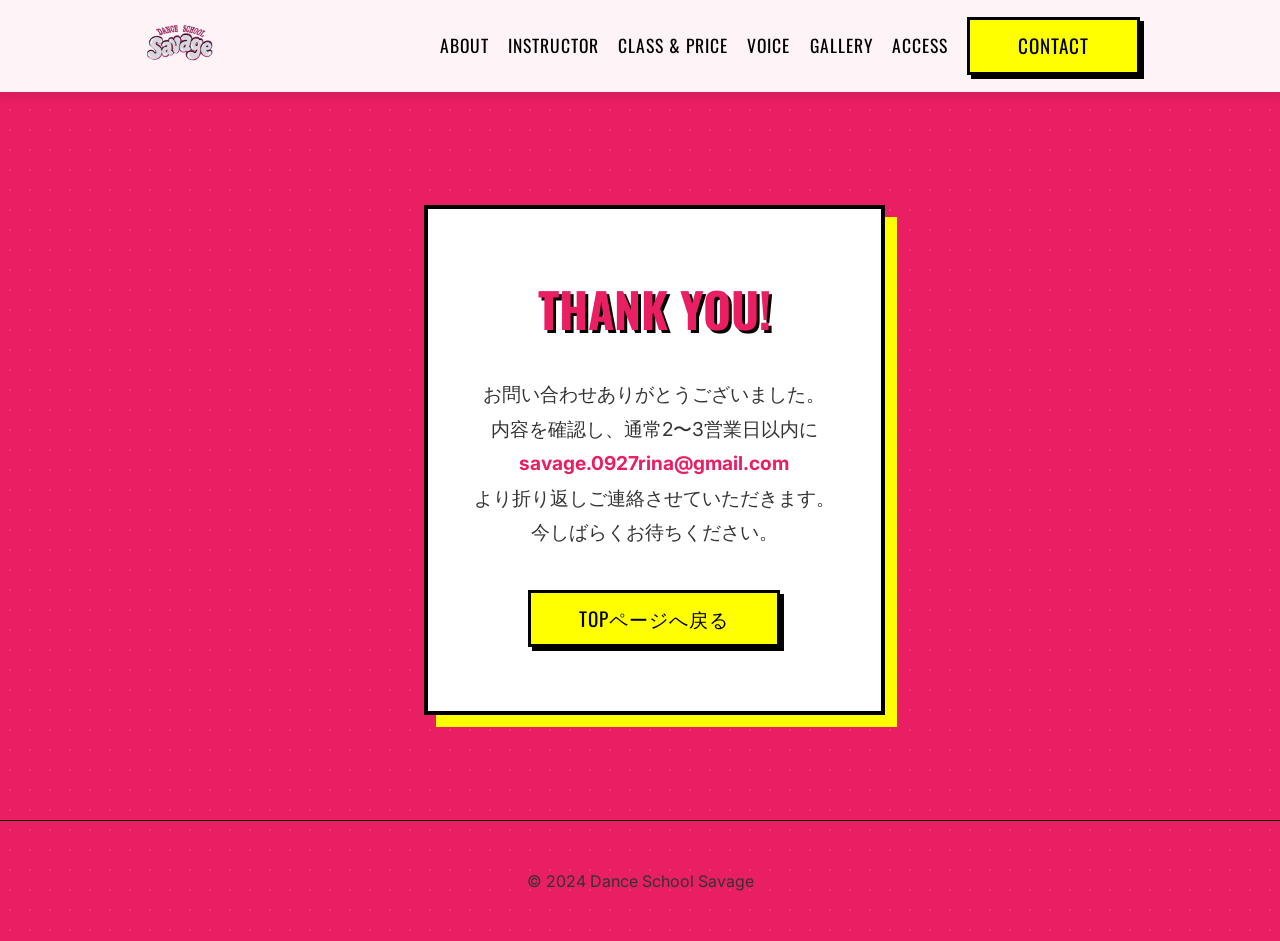
==== thanks.html @ 6919dcff "ファビコン修正、お問い合わせフォーム設置" ====
<!DOCTYPE html>
<html lang="ja">

<head>
    <meta charset="UTF-8">
    <meta name="viewport" content="width=device-width, initial-scale=1.0">
    <title>送信完了 | DANCE SCHOOL SAVAGE</title>
    <meta name="description" content="お問い合わせありがとうございます。内容を確認し、折り返しご連絡させていただきます。">

    <!-- Fonts -->
    <link rel="preconnect" href="https://fonts.googleapis.com">
    <link rel="preconnect" href="https://fonts.gstatic.com" crossorigin>
    <link href="https://fonts.googleapis.com/css2?family=Inter:wght@400;700&family=Oswald:wght@500;700&display=swap"
        rel="stylesheet">

    <!-- SEO & Icons -->
    <link rel="icon" href="images/favicon.png" type="image/png">
    <link rel="apple-touch-icon" href="images/favicon.webp">
    <meta name="theme-color" content="#E91E63">

    <!-- Styles -->
    <link rel="stylesheet" href="css/reset.css">
    <link rel="stylesheet" href="css/style.css">
    <style>
        .thanks-section {
            min-height: 80vh;
            display: flex;
            align-items: center;
            justify-content: center;
            padding-top: 100px;
        }
        .thanks-card {
            background: #fff;
            padding: 4rem 2rem;
            border: 4px solid #000;
            box-shadow: 12px 12px 0px var(--color-primary);
            max-width: 600px;
            width: 90%;
            text-align: center;
        }
        .thanks-message {
            font-size: 1.2rem;
            line-height: 1.8;
            margin-bottom: 2.5rem;
            color: var(--color-text);
        }
        .thanks-title {
            font-size: 3rem;
            color: var(--color-bg);
            margin-bottom: 2rem;
            text-shadow: 3px 3px 0 #000;
        }
    </style>
</head>

<body>
    <!-- Header -->
    <header class="header scrolled">
        <div class="container header-inner">
            <a href="/" class="logo">
                <img src="images/logo.webp" alt="DANCE SCHOOL SAVAGE ロゴ" height="60" loading="lazy">
            </a>
            <nav class="nav">
                <ul class="nav-list">
                    <li><a href="/#about" class="nav-link">About</a></li>
                    <li><a href="/#instructor" class="nav-link">Instructor</a></li>
                    <li><a href="/#class" class="nav-link">Class & Price</a></li>
                    <li><a href="/#voice" class="nav-link">Voice</a></li>
                    <li><a href="/#gallery" class="nav-link">Gallery</a></li>
                    <li><a href="/#access" class="nav-link">Access</a></li>
                    <li><a href="/#contact" class="nav-link btn btn-sm">Contact</a></li>
                </ul>
            </nav>
        </div>
    </header>

    <main>
        <section class="thanks-section">
            <div class="container">
                <div class="thanks-card">
                    <h1 class="thanks-title">THANK YOU!</h1>
                    <p class="thanks-message">
                        お問い合わせありがとうございました。<br>
                        内容を確認し、通常2〜3営業日以内に<br>
                        <span style="font-weight: bold; color: var(--color-bg);">savage.0927rina@gmail.com</span><br>
                        より折り返しご連絡させていただきます。<br>
                        今しばらくお待ちください。
                    </p>
                    <a href="/" class="btn btn-filled">TOPページへ戻る</a>
                </div>
            </div>
        </section>
    </main>

    <!-- Footer -->
    <footer class="footer">
        <div class="container">
            <p>&copy; 2024 Dance School Savage</p>
        </div>
    </footer>

    <script src="js/script.js"></script>
</body>

</html>
---- css/style.css ----
:root {
    /* Colors - Pop/Street Theme */
    --color-bg: #E91E63;
    /* Hot Pink */
    --color-bg-alt: #F48FB1;
    /* Light Pink */
    --color-text: #333333;
    /* Dark Text for readability on white */
    --color-text-light: #ffffff;
    --color-primary: #FFFF00;
    /* Yellow */
    --color-secondary: #00E676;
    /* Green Accent */
    --color-accent: #000000;
    --color-border: #000000;
    --color-card-bg: #ffffff;

    /* Fonts */
    --font-heading: 'Oswald', sans-serif;
    --font-body: 'Inter', sans-serif;

    /* Spacing */
    --spacing-sm: 0.5rem;
    --spacing-md: 1rem;
    --spacing-lg: 2rem;
    --spacing-xl: 4rem;
    --container-width: 1000px;
}

html {
    scroll-behavior: smooth;
}

body {
    background-color: var(--color-bg);
    background-image: radial-gradient(circle, rgba(255, 255, 255, 0.1) 1px, transparent 1px);
    background-size: 20px 20px;
    color: var(--color-text);
    font-family: var(--font-body);
    overflow-x: hidden;
}

h1,
h2,
h3,
h4,
h5,
h6 {
    font-family: var(--font-heading);
    text-transform: uppercase;
    font-weight: 700;
    color: var(--color-accent);
}

.container {
    max-width: var(--container-width);
    margin: 0 auto;
    padding: 0 var(--spacing-md);
}

.section {
    padding: var(--spacing-xl) 0;
}

/* Utilities */
.text-primary {
    color: var(--color-primary);
}

.text-highlight {
    color: var(--color-primary);
    text-shadow: 2px 2px 0px #000;
}

.text-center {
    text-align: center;
}

.flex-center {
    display: flex;
    align-items: center;
    justify-content: center;
}

/* Components */
.btn {
    display: inline-block;
    padding: 0.8rem 2rem;
    background-color: var(--color-primary);
    border: 3px solid var(--color-border);
    color: var(--color-accent);
    font-family: var(--font-heading);
    font-size: 1.1rem;
    letter-spacing: 1px;
    cursor: pointer;
    transition: all 0.2s ease;
    text-transform: uppercase;
    box-shadow: 4px 4px 0px #000;
}

.btn:hover {
    transform: translate(-2px, -2px);
    box-shadow: 6px 6px 0px #000;
    color: var(--color-accent);
}

.btn-filled {
    background-color: var(--color-primary);
    color: var(--color-accent);
}

.btn-filled:hover {
    background-color: transparent;
    color: var(--color-primary);
}

.btn-sm {
    padding: 0.5rem 1.2rem;
    font-size: 0.9rem;
    box-shadow: 2px 2px 0px #000;
}

/* Header */
.header {
    position: fixed;
    top: 0;
    left: 0;
    width: 100%;
    z-index: 1000;
    padding: 1.5rem 0;
    transition: all 0.3s ease;
    background: transparent;
}

.header.scrolled {
    background: rgba(255, 255, 255, 0.95);
    padding: 1rem 0;
    box-shadow: 0 4px 10px rgba(0, 0, 0, 0.1);
}

.header-inner {
    display: flex;
    justify-content: space-between;
    align-items: center;
}

.logo {
    font-family: var(--font-heading);
    font-size: 2rem;
    font-weight: 700;
    color: #fff;
    text-shadow: 3px 3px 0 #000;
    letter-spacing: 2px;
}

.header.scrolled .logo {
    color: var(--color-bg);
    text-shadow: none;
}

.nav-list {
    display: flex;
    align-items: center;
    gap: 1.2rem;
}

.nav-link {
    font-family: var(--font-heading);
    font-size: 1.1rem;
    text-transform: uppercase;
    letter-spacing: 1px;
    transition: color 0.3s;
    color: #fff;
    text-shadow: 2px 2px 0 rgba(0, 0, 0, 0.5);
}

.header.scrolled .nav-link {
    color: var(--color-accent);
    text-shadow: none;
}

.nav-link:hover {
    color: var(--color-primary);
}

.header.scrolled .nav-link:hover {
    color: var(--color-bg);
}

.mobile-menu-btn {
    display: none;
    background: none;
    border: none;
    cursor: pointer;
    width: 30px;
    height: 20px;
    position: relative;
    z-index: 1001;
}

.mobile-menu-btn span {
    display: block;
    width: 100%;
    height: 3px;
    background-color: #fff;
    position: absolute;
    transition: all 0.3s;
    border: 1px solid #000;
}

.header.scrolled .mobile-menu-btn span {
    background-color: #000;
    border: none;
}

.mobile-menu-btn span:nth-child(1) {
    top: 0;
}

.mobile-menu-btn span:nth-child(2) {
    top: 50%;
    transform: translateY(-50%);
}

.mobile-menu-btn span:nth-child(3) {
    bottom: 0;
}

/* Hero Section */
.hero {
    position: relative;
    height: 100vh;
    display: flex;
    align-items: center;
    justify-content: center;
    overflow: hidden;
    padding-top: 80px;
    background: var(--color-bg);
}

/* Dynamic abstract background */
.hero-bg {
    position: absolute;
    top: 0;
    left: 0;
    width: 100%;
    height: 100%;
    /* Pop Background Pattern */
    background-image:
        repeating-linear-gradient(45deg, transparent, transparent 10px, rgba(255, 255, 255, 0.1) 10px, rgba(255, 255, 255, 0.1) 20px);
    z-index: 0;
}

.hero-bg::after {
    content: '';
    position: absolute;
    top: 0;
    left: 0;
    width: 100%;
    height: 100%;
    background-image: url("data:image/svg+xml,%3Csvg width='60' height='60' viewBox='0 0 60 60' xmlns='http://www.w3.org/2000/svg'%3E%3Cg fill='none' fill-rule='evenodd'%3E%3Cg fill='%23ffffff' fill-opacity='0.03'%3E%3Cpath d='M36 34v-4h-2v4h-4v2h4v4h2v-4h4v-2h-4zm0-30V0h-2v4h-4v2h4v4h2V6h4V4h-4zM6 34v-4H4v4H0v2h4v4h2v-4h4v-2H6zM6 4V0H4v4H0v2h4v4h2V6h4V4H6z'/%3E%3C/g%3E%3C/g%3E%3C/svg%3E");
    opacity: 0.5;
}

.hero-content {
    text-align: center;
    z-index: 1;
    background: rgba(255, 255, 255, 0.9);
    padding: 3rem;
    border: 4px solid #000;
    box-shadow: 10px 10px 0px var(--color-primary);
    transform: rotate(-2deg);
}

.hero-tagline {
    font-family: var(--font-heading);
    font-size: 1.5rem;
    letter-spacing: 2px;
    margin-bottom: 0.5rem;
    color: var(--color-bg);
    font-weight: bold;
    opacity: 0;
    animation: fadeInUp 0.8s ease forwards 0.2s;
}

.hero-title {
    font-size: 5rem;
    line-height: 0.9;
    margin-bottom: 1rem;
    color: #000;
    text-shadow: none;
    opacity: 0;
    animation: fadeInUp 0.8s ease forwards 0.4s;
}

.text-stroke {
    color: var(--color-bg);
    -webkit-text-stroke: 0;
    text-shadow: 3px 3px 0 #000;
    position: relative;
    display: inline-block;
}

/* Glitch effect on hover for the stroke text */
.hero-sub {
    font-size: 1.2rem;
    color: #000;
    margin-bottom: 2rem;
    font-weight: bold;
    letter-spacing: 2px;
    font-family: var(--font-heading);
    opacity: 0;
    animation: fadeInUp 0.8s ease forwards 0.6s;
}

.hero-cta {
    transform: rotate(2deg);
    /* Counter rotate button */
    opacity: 0;
    animation: fadeInUp 0.8s ease forwards 0.8s;
}

.hero-note {
    font-size: 0.8rem;
    margin-top: 1rem;
    color: var(--color-text-muted);
}

@keyframes fadeInUp {
    from {
        opacity: 0;
        transform: translateY(30px);
    }

    to {
        opacity: 1;
        transform: translateY(0);
    }
}

/* Section Styles */
.section-title {
    font-size: 3.5rem;
    margin-bottom: 3rem;
    position: relative;
    display: inline-block;
    /* Changed from table to inline-block for better padding control */
    margin-left: auto;
    /* Centering will be handled by parent text-center */
    margin-right: auto;
    color: #fff;
    text-shadow: 4px 4px 0 #000, -1px -1px 0 #000;
    transform: rotate(-3deg);
    padding: 0.5rem 2rem;
    /* Added horizontal padding to balance frame */
    line-height: 1.2;
    /* Adjusted line height */
    z-index: 1;
}

.section-title::after {
    display: none;
}

.section-title::before {
    content: '';
    position: absolute;
    z-index: -1;
    top: 50%;
    left: 50%;
    transform: translate(-50%, -50%);
    width: 100%;
    /* Match width to text + padding */
    height: 100%;
    /* Match height */
    background: var(--color-primary);
    box-shadow: 4px 4px 0 #000;
    border: 2px solid #000;
}

/* Components */
.btn {
    display: inline-flex;
    /* Use inline-flex for better centering */
    align-items: center;
    justify-content: center;
    padding: 1rem 3rem;
    /* More balanced padding */
    background-color: var(--color-primary);
    border: 3px solid var(--color-border);
    color: var(--color-accent);
    font-family: var(--font-heading);
    font-size: 1.2rem;
    /* Slightly larger text */
    letter-spacing: 1px;
    cursor: pointer;
    transition: all 0.2s ease;
    text-transform: uppercase;
    box-shadow: 4px 4px 0px #000;
    line-height: 1;
    /* Fix vertical alignment */
}

/* About Section */
.about-card {
    background: #fff;
    padding: 3rem;
    border: 3px solid #000;
    box-shadow: 8px 8px 0 #000;
    max-width: 800px;
    margin: 0 auto;
}

.about-content {
    font-size: 1.1rem;
    line-height: 2;
}

.lead-text {
    font-size: 1.8rem;
    font-weight: 700;
    margin-bottom: 2rem;
    font-family: var(--font-heading);
    color: var(--color-bg);
}

.flyer-text {
    text-align: left;
    font-size: 1.1rem;
    line-height: 1.8;
}

.flyer-text .highlight-message {
    font-size: 1.3rem;
    font-weight: bold;
    color: var(--color-bg);
    margin-top: 2rem;
    text-align: center;
    background: var(--color-secondary);
    padding: 1rem;
    border: 2px solid #000;
    transform: rotate(-1deg);
}

.pop-box {
    background: var(--color-secondary);
    padding: 1.5rem;
    border: 3px solid #000;
    box-shadow: 6px 6px 0 #000;
    transform: rotate(1deg);
    margin-top: 2rem;
    text-align: center;
}

.pop-box p {
    font-size: 1.1rem;
    line-height: 1.6;
    color: #000;
}

.pop-box .highlight {
    font-weight: bold;
    color: var(--color-bg);
}

.divider {
    border: 0;
    height: 2px;
    background: #eee;
    margin: 2rem 0;
}

/* Info Grid */
.info-grid {
    display: grid;
    grid-template-columns: repeat(2, 1fr);
    gap: 2rem;
}

.info-box {
    background: #fff;
    border: 3px solid #000;
    box-shadow: 6px 6px 0 #000;
    padding: 2rem;
    transition: all 0.3s ease;
}

.info-box:hover {
    transform: translateY(-5px);
    box-shadow: 8px 8px 0 #000;
}

.info-box h3 {
    margin-bottom: 1rem;
    border-bottom: 2px solid #eee;
    padding-bottom: 0.5rem;
    color: var(--color-bg);
    display: flex;
    align-items: center;
    gap: 0.5rem;
}

.schedule-time {
    font-size: 1.2rem;
    font-weight: bold;
}

.schedule-time-detail {
    font-size: 2rem;
    font-family: var(--font-heading);
    color: var(--color-bg);
}

.place-name {
    font-size: 1.5rem;
    font-weight: bold;
}

.place-addr {
    color: #666;
}

.price-main {
    font-size: 2.5rem;
    font-family: var(--font-heading);
    color: var(--color-bg);
}

.price-main .unit {
    font-size: 1rem;
    color: #333;
}

.price-note-small {
    font-size: 0.8rem;
    color: #666;
    line-height: 1.4;
    margin-top: 0.5rem;
}

/* Belongings */
.belongings-container {
    background: black;
    color: white;
    padding: 2rem;
    border: 3px solid #fff;
    margin-top: 3rem;
    text-align: left;
    display: block;
    width: auto;
    /* Allow auto width to respect margins */
    max-width: 800px;
    margin-left: auto;
    margin-right: auto;
    box-sizing: border-box;
    /* Crucial for padding/border inclusion */
}

.belongings-container h3 {
    color: var(--color-primary);
    /* Yellow text for title */
    border-bottom: 2px solid #fff;
    margin-bottom: 1rem;
    display: inline-block;
}

.belongings-list {
    list-style: disc inside;
    margin-top: 1rem;
    font-size: 1.1rem;
    word-break: break-word;
    /* Prevent long text overflow */
}

/* Mobile adjustments for Belongings */
@media (max-width: 768px) {
    .belongings-container {
        padding: 1.5rem;
        width: 100%;
        /* Ensure full width available */
    }

    .belongings-list {
        font-size: 1rem;
    }
}

/* Contact */
/* Contact Section Refinements */
.contact-wrapper {
    display: grid;
    grid-template-columns: repeat(auto-fit, minmax(280px, 1fr));
    gap: 2rem;
    max-width: 1000px;
    margin: 0 auto;
}

.contact-card {
    background: #fff;
    padding: 2rem;
    border: 3px solid #000;
    box-shadow: 8px 8px 0 #000;
}

.contact-card h3 {
    font-size: 1.5rem;
    margin-bottom: 1.5rem;
    border-bottom: 3px solid var(--color-primary);
    display: inline-block;
    padding-bottom: 0.5rem;
}

.line-content {
    display: flex;
    justify-content: center;
    align-items: center;
    min-height: 100px;
    /* Ensure some height for balance */
}

/* Custom Button Styles for Contact */
.btn-line-friend {
    background-color: #FFEB3B;
    color: #000;
    font-weight: bold;
    padding: 1rem 3rem;
    font-size: 1.2rem;
    width: 100%;
    max-width: 250px;
}

.insta-card .btn {
    padding: 1rem 1.5rem;
    /* Reduce horizontal padding */
    font-size: 1rem;
    /* Slightly smaller font for long handle */
    width: 100%;
    /* Full width of container */
    max-width: 100%;
    /* Ensure it doesn't overflow */
    box-sizing: border-box;
    /* Include padding in width */
    word-break: break-all;
    /* Prevent overflow for very long text */
}

/* Base btn adjustments if needed */
.btn {
    white-space: nowrap;
    /* Keep text on one line if possible */
}

/* For smaller screens, allow wrapping if absolutely necessary */
@media (max-width: 480px) {
    .insta-card .btn {
        font-size: 0.9rem;
        padding: 0.8rem 1rem;
        white-space: normal;
    }
}

.qr-placeholder {
    background: #f0f0f0;
    padding: 2rem;
    border: 2px dashed #ccc;
    margin-top: 1rem;
}

/* Access */
.map-container {
    border: 4px solid #fff;
    box-shadow: 0 5px 15px rgba(0, 0, 0, 0.2);
    margin-top: 1rem;
}

.small-text {
    font-size: 0.9rem;
    color: var(--color-text-muted);
}

.mb-2 {
    margin-bottom: 2rem;
}

.mb-1 {
    margin-bottom: 1rem;
}

.mt-2 {
    margin-top: 2rem;
}

/* Contact Section */
.btn-lg {
    padding: 1rem 3rem;
    font-size: 1.3rem;
}

/* Footer */
.footer {
    padding: 3rem 0;
    border-top: 1px solid var(--color-border);
    text-align: center;
}

.flex-column {
    flex-direction: column;
}

.footer-copy {
    font-size: 0.8rem;
    color: var(--color-text-muted);
}

/* Scroll Animation classes */
.fade-in {
    opacity: 0;
    transform: translateY(20px);
    transition: opacity 0.6s ease-out, transform 0.6s ease-out;
}

.fade-in.visible {
    opacity: 1;
    transform: translateY(0);
}

/* Mobile Responsive */
@media (max-width: 768px) {
    .mobile-menu-btn {
        display: block;
    }

    .info-grid {
        grid-template-columns: 1fr;
    }

    .nav {
        position: fixed;
        top: 0;
        right: -100%;
        width: 100%;
        height: 100vh;
        background-color: var(--color-primary);
        /* Yellow background for mobile menu */
        transition: right 0.3s ease;
        display: flex;
        align-items: center;
        justify-content: center;
    }

    .nav.active {
        right: 0;
    }

    .nav-list {
        flex-direction: column;
        gap: 3rem;
    }

    .nav-link {
        color: #000;
        text-shadow: none;
        font-size: 1.5rem;
    }

    .nav-link:hover {
        color: #fff;
    }

    /* Hamburger color fix */
    .mobile-menu-btn span {
        background-color: #000;
        border: none;
    }

    .hero {
        height: 100dvh;
        /* Dynamic viewport height for mobile */
        padding-top: 0;
        padding-bottom: 20px;
        /* Shift content up slightly visually */
    }

    .hero-content {
        padding: 1.5rem;
        width: 90%;
        /* Ensure it fits width-wise */
    }

    .hero-title {
        font-size: 2.8rem;
        margin-bottom: 0.5rem;
    }

    .hero-sub {
        font-size: 1rem;
        margin-bottom: 1.5rem;
    }

    .section-title {
        font-size: 2.2rem;
    }

    .price-container {
        padding: 1.5rem;
    }

    .price-item {
        flex-direction: column;
        align-items: flex-start;
        gap: 0.5rem;
    }

    .price-value {
        align-self: flex-end;
    }
}

/* Schedule Table */
.schedule-container {
    margin-top: 2rem;
    overflow-x: auto;
    /* Allow horizontal scroll on small screens */
}

.schedule-title {
    font-size: 2rem;
    margin-bottom: 1rem;
    color: var(--color-bg);
}

/* Class List (New Card Style) */
.class-list {
    display: flex;
    flex-direction: column;
    gap: 2rem;
    max-width: 900px;
    margin: 0 auto;
}

.class-card {
    background: #fff;
    border: 3px solid #000;
    box-shadow: 8px 8px 0 #000;
    padding: 0;
    text-align: left;
    transition: transform 0.3s ease, box-shadow 0.3s ease;
}

.class-card:hover {
    transform: translateY(-5px);
    box-shadow: 13px 13px 0 #000;
}

.class-header {
    background: var(--color-primary);
    padding: 1rem 1.5rem;
    color: #000;
    border-bottom: 3px solid #000;
    display: flex;
    justify-content: space-between;
    align-items: center;
    flex-wrap: wrap;
    gap: 1rem;
}

.class-name {
    font-family: var(--font-heading);
    font-size: 1.5rem;
    margin: 0;
    letter-spacing: 1px;
}

.class-instructor {
    font-size: 0.9rem;
    font-weight: bold;
    background: #000;
    color: var(--color-primary);
    padding: 0.3rem 0.8rem;
    border-radius: 4px;
}

.class-info {
    padding: 1.5rem;
}

.class-schedule {
    display: flex;
    gap: 1rem;
    margin-bottom: 1rem;
    flex-wrap: wrap;
}

.schedule-item,
.target-age {
    font-weight: bold;
    font-size: 1.1rem;
    background: #eee;
    padding: 0.3rem 0.8rem;
    border-left: 5px solid var(--color-primary);
}

.class-desc {
    font-size: 1rem;
    line-height: 1.8;
    color: #333;
}

/* Responsive Class Card */
@media (max-width: 768px) {
    .class-header {
        flex-direction: column;
        align-items: flex-start;
    }

    .class-schedule {
        flex-direction: column;
        gap: 0.5rem;
    }

    .schedule-item,
    .target-age {
        /* width: 100%; removed to fix overflow */
        display: block;
    }
}

/* Location Box specific */
.location-box {
    max-width: 600px;
    margin: 0 auto;
}

.location-box h3 {
    border-bottom: 2px solid #000;
    margin-bottom: 0.5rem;
    padding-bottom: 0.5rem;
}

.place-name {
    font-size: 1.8rem;
    font-weight: 900;
    color: var(--color-bg);
    margin-bottom: 0.5rem;
}

.place-addr {
    font-size: 1.2rem;
    color: #333;
}

/* Price List Styling */
.price-list {
    list-style: none;
    padding: 0;
    margin: 0;
}

.price-list li {
    display: flex;
    justify-content: space-between;
    align-items: baseline;
    padding: 0.8rem 0;
    border-bottom: 2px dashed #eee;
}

.price-list li:last-child {
    border-bottom: none;
}

.price-label {
    font-weight: bold;
    font-size: 1.1rem;
    color: #333;
    text-align: left;
}

.price-value {
    font-family: var(--font-heading);
    font-size: 1.5rem;
    color: var(--color-bg);
    text-align: right;
}

.price-unit {
    font-size: 0.9rem;
    color: #666;
    font-family: var(--font-body);
}

.price-box .box-content.text-left {
    text-align: left;
}

.mt-1 {
    margin-top: 1rem;
}

/* Responsive Table */
@media (max-width: 768px) {

    .price-list li {
        flex-direction: column;
        align-items: flex-start;
        gap: 0.2rem;
    }

    .price-value {
        width: 100%;
        text-align: right;
    }
}

/* Voice Section */
/* Voice Section */
.voice-grid {
    display: grid;
    grid-template-columns: repeat(3, 1fr);
    gap: 2rem;
    margin-top: 3rem;
    width: 100%;
}

.voice-card {
    background: #fff;
    border: 3px solid #000;
    box-shadow: 6px 6px 0 #000;
    padding: 0;
    height: 100%;
    display: flex;
    flex-direction: column;
    text-align: left;
    transition: all 0.3s ease;
}

.voice-card:hover {
    transform: translateY(-5px);
    box-shadow: 10px 10px 0 var(--color-primary);
}

.voice-header {
    background: var(--color-bg);
    padding: 1rem;
    border-bottom: 3px solid #000;
}

.voice-name {
    color: #fff;
    font-size: 1.2rem;
    margin: 0;
    font-family: var(--font-heading);
    border: none;
    padding: 0;
}

.voice-body {
    padding: 1.5rem;
    flex-grow: 1;
}

.voice-body p {
    font-size: 1rem;
    line-height: 1.8;
    margin-bottom: 0.5rem;
}

.voice-body p:last-child {
    margin-bottom: 0;
}



.section-subtitle {
    font-size: 1.2rem;
    color: var(--color-bg);
    font-weight: bold;
    display: inline-block;
    padding: 0.5rem 2rem;
    border: 2px solid #000;
    background: #fff;
    box-shadow: 4px 4px 0 var(--color-primary);
    transform: rotate(1deg);
}

/* Responsive Voice */
@media (max-width: 900px) {
    /* .voice-grid setting removed to keep grid layout */

    .voice-card {
        margin-bottom: 0;
    }
}

/* Instructor Section */
.instructor-wrapper {
    display: flex;
    flex-direction: column;
    align-items: center;
    gap: 3rem;
    max-width: 1000px;
    margin: 0 auto;
}

.instructor-photos {
    display: flex;
    justify-content: center;
    gap: 3rem;
    flex-wrap: wrap;
    position: relative;
    z-index: 10;
}

.photo-card {
    background: #fff;
    padding: 1rem 1rem 1rem 1rem;
    box-shadow: 0 4px 6px rgba(0, 0, 0, 0.3);
    border: 1px solid #ddd;
    width: 380px;
    /* Increased size */
    transition: transform 0.3s ease;
    text-align: center;
}

.photo-card img {
    width: 100%;
    height: auto;
    display: block;
    aspect-ratio: 4/3;
    object-fit: cover;
    filter: grayscale(20%);
    transition: filter 0.3s ease;
    margin-bottom: 1rem;
    border: 1px solid #eee;
}

.photo-name {
    font-family: var(--font-heading);
    font-size: 2.5rem;
    color: var(--color-bg);
    margin: 0.5rem 0 0.5rem 0;
    /* Added margin for name */
    transform: rotate(-2deg);
    text-shadow: 2px 2px 0px rgba(0, 0, 0, 0.1);
}

.photo-genre {
    font-size: 1rem;
    font-weight: bold;
    color: #000;
    background: var(--color-primary);
    padding: 0.3rem 0.8rem;
    display: inline-block;
    transform: skew(-10deg);
    box-shadow: 2px 2px 0 rgba(0, 0, 0, 0.2);
    margin-bottom: 0.5rem;
}

.photo-card:hover {
    transform: scale(1.05) rotate(0deg) !important;
    z-index: 20;
    box-shadow: 0 10px 20px rgba(0, 0, 0, 0.4);
}

.photo-card:hover img {
    filter: grayscale(0%);
}

.photo-1 {
    transform: rotate(-3deg);
}

.photo-2 {
    transform: rotate(3deg);
}

.instructor-content {
    background: #fff !important;
    /* Overwrite pop-box standard color if needed, or keep standard */
    padding: 3rem;
    border: 3px solid #000;
    box-shadow: 8px 8px 0 var(--color-primary);
    transform: rotate(-1deg);
    width: 100%;
    max-width: 900px;
}



.instructor-message {
    text-align: center;
    font-size: 1.1rem;
    line-height: 2.2;
}

.instructor-message p {
    margin-bottom: 1.5rem;
}

.highlight-text {
    font-size: 1.4rem;
    font-weight: bold;
    color: var(--color-bg);
    margin: 2rem 0;
    font-family: var(--font-heading);
}

.sp-br {
    display: none;
}

/* Responsive Instructor */
@media (max-width: 900px) {
    .instructor-photos {
        gap: 2rem;
        flex-direction: column;
        align-items: center;
    }

    .photo-card {
        width: 90%;
        max-width: 380px;
    }

    .photo-1,
    .photo-2 {
        transform: rotate(0deg);
        /* Reset rotation on mobile for cleaner look */
        margin-bottom: 1rem;
    }

    .instructor-content {
        transform: none;
        width: auto;
        margin: 0 1rem;
    }
}

/* Gallery Section */
.gallery-grid {
    display: grid;
    grid-template-columns: repeat(3, 1fr);
    gap: 2rem;
    padding: 0 1rem;
    max-width: 1000px;
    margin: 3rem auto 0 auto;
}

.gallery-item {
    position: relative;
    background: #fff;
    padding: 0.8rem;
    box-shadow: 4px 4px 0 rgba(0, 0, 0, 0.2);
    border: 3px solid #000;
    transition: all 0.3s ease;
    cursor: pointer;
}

.gallery-item img {
    width: 100%;
    aspect-ratio: 1 / 1;
    object-fit: cover;
    display: block;
    filter: sepia(0.2);
    transition: all 0.5s ease;
}

/* Hover Effects */
.gallery-item:hover {
    transform: scale(1.05) rotate(0deg) !important;
    z-index: 10;
    box-shadow: 8px 8px 0 var(--color-primary);
}

.gallery-item:hover img {
    filter: none;
}

/* Random Rotation for Scrapbook feel */
.gallery-item:nth-child(odd) {
    transform: rotate(2deg);
}

.gallery-item:nth-child(even) {
    transform: rotate(-1.5deg);
}

.gallery-item:nth-child(3n) {
    transform: rotate(1deg);
}

/* Responsive Gallery */
@media (max-width: 900px) {
    .gallery-grid {
        grid-template-columns: repeat(2, 1fr);
        gap: 1.5rem;
    }
}

@media (max-width: 768px) {




    .instructor-content {
        padding: 1.5rem;
    }

    .instructor-profiles {
        flex-direction: column;
        gap: 1.5rem;
    }

    .profile-name {
        font-size: 1.8rem;
    }

    .sp-br {
        display: block;
    }

    .voice-grid {
        grid-template-columns: 1fr;
    }

    .voice-card {
        margin-bottom: 0;
    }
}

/* Contact Form Styles */
.contact-form-container {
    max-width: 800px;
    margin: 4rem auto 0;
    background: #fff;
    padding: 3rem;
    border: 4px solid #000;
    box-shadow: 10px 10px 0px #000;
    text-align: left;
}

.contact-form-title {
    font-family: var(--font-heading);
    font-size: 2rem;
    margin-bottom: 2rem;
    text-align: center;
    color: var(--color-bg);
}

.form-group {
    margin-bottom: 1.5rem;
}

.form-group label {
    display: block;
    font-family: var(--font-heading);
    font-size: 1.1rem;
    margin-bottom: 0.5rem;
    text-transform: uppercase;
}

.form-control {
    width: 100%;
    padding: 1rem;
    font-family: var(--font-body);
    font-size: 1rem;
    border: 3px solid #000;
    background: #f9f9f9;
    transition: all 0.2s;
    border-radius: 0;
    display: block;
    box-sizing: border-box;
}

.form-control:focus {
    outline: none;
    background: #fff;
    box-shadow: 4px 4px 0px var(--color-primary);
    transform: translate(-2px, -2px);
}

select.form-control {
    appearance: none;
    background-image: url("data:image/svg+xml,%3Csvg xmlns='http://www.w3.org/2000/svg' width='24' height='24' viewBox='0 0 24 24' fill='none' stroke='black' stroke-width='3' stroke-linecap='round' stroke-linejoin='round'%3E%3Cpolyline points='6 9 12 15 18 9'%3E%3C/polyline%3E%3C/svg%3E");
    background-repeat: no-repeat;
    background-position: right 1rem center;
    background-size: 1.2rem;
    padding-right: 3rem;
}

.form-note {
    font-size: 0.85rem;
    color: #666;
    margin-bottom: 1.5rem;
    line-height: 1.6;
    border-left: 4px solid var(--color-primary);
    padding-left: 1rem;
}

.form-btn-wrapper {
    text-align: center;
    margin-top: 2rem;
}

.form-btn-wrapper .btn {
    width: 100%;
    max-width: 400px;
}

@media (max-width: 768px) {
    .contact-form-container {
        padding: 2rem 1.5rem;
        margin-top: 3rem;
        width: 100%;
        box-sizing: border-box;
    }
}

/* SNS Section Styles */
.sns-container {
    display: flex;
    justify-content: center;
    gap: 2rem;
    margin-top: 3rem;
    flex-wrap: wrap;
}

.sns-card {
    display: flex;
    flex-direction: column;
    align-items: center;
    padding: 2rem;
    border: 4px solid #000;
    box-shadow: 8px 8px 0 #000;
    transition: all 0.2s ease;
    text-decoration: none;
    color: #fff;
    width: 280px;
    text-align: center;
}

.sns-card:hover {
    transform: translate(-4px, -4px);
    box-shadow: 12px 12px 0 #000;
}

.sns-card.line {
    background-color: #06C755;
}

.sns-card.instagram {
    background: linear-gradient(45deg, #f09433 0%, #e6683c 25%, #dc2743 50%, #cc2366 75%, #bc1888 100%);
}

.sns-icon {
    font-family: var(--font-heading);
    font-size: 2rem;
    font-weight: 700;
    margin-bottom: 0.5rem;
    letter-spacing: 2px;
}

.sns-text {
    font-size: 1rem;
    font-weight: 700;
}

.contact-email {
    margin-top: 4rem;
    font-family: var(--font-heading);
}

.contact-email p {
    font-size: 1.2rem;
    margin-bottom: 0.5rem;
    color: #fff;
    text-shadow: 2px 2px 0 #000;
}

.email-links {
    display: flex;
    flex-direction: column;
    gap: 0.5rem;
}

.email-links a {
    color: #fff;
    font-size: 1.1rem;
    text-decoration: underline;
}

.section-alt {
    padding-bottom: var(--spacing-xl);
}


@media (max-width: 768px) {
    .sns-card {
        width: 100%;
        max-width: 400px;
        padding: 1.5rem;
    }
}
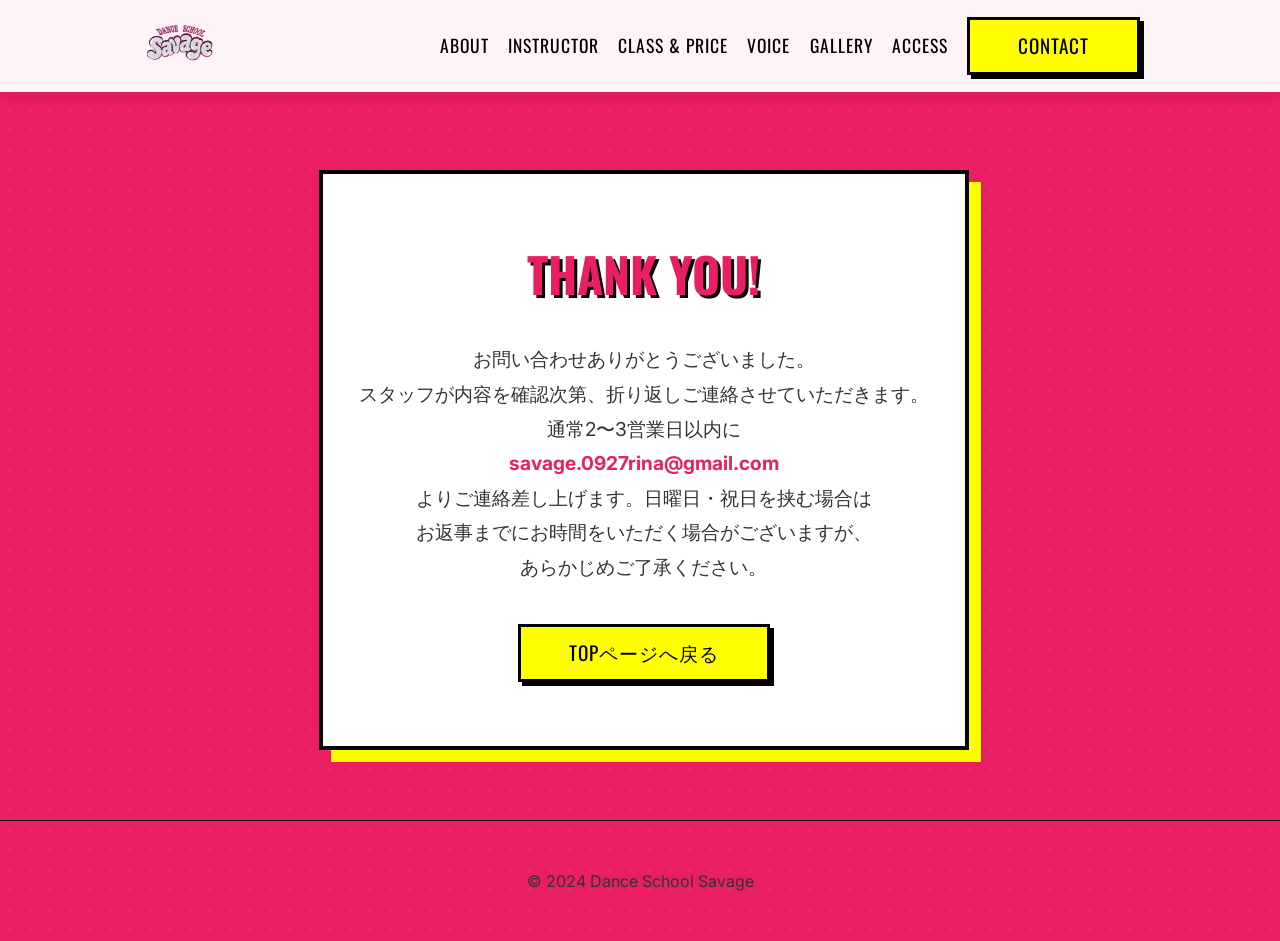
==== commit e7d41c57: "微修正" ====
--- a/thanks.html
+++ b/thanks.html
@@ -81,10 +81,12 @@
                     <h1 class="thanks-title">THANK YOU!</h1>
                     <p class="thanks-message">
                         お問い合わせありがとうございました。<br>
-                        内容を確認し、通常2〜3営業日以内に<br>
+                        スタッフが内容を確認次第、折り返しご連絡させていただきます。<br>
+                        通常2〜3営業日以内に<br>
                         <span style="font-weight: bold; color: var(--color-bg);">savage.0927rina@gmail.com</span><br>
-                        より折り返しご連絡させていただきます。<br>
-                        今しばらくお待ちください。
+                        よりご連絡差し上げます。日曜日・祝日を挟む場合は<br>
+                        お返事までにお時間をいただく場合がございますが、<br>
+                        あらかじめご了承ください。
                     </p>
                     <a href="/" class="btn btn-filled">TOPページへ戻る</a>
                 </div>
--- a/css/style.css
+++ b/css/style.css
@@ -110,7 +110,7 @@
 }
 
 .btn-filled:hover {
-    background-color: transparent;
+    background-color: var(--color-accent);
     color: var(--color-primary);
 }
 
@@ -1499,4 +1499,66 @@
         max-width: 400px;
         padding: 1.5rem;
     }
+}
+
+/* Form Enhanced Styles */
+.required-badge {
+    background: var(--color-bg);
+    color: #fff;
+    font-size: 0.75rem;
+    padding: 0.1rem 0.4rem;
+    margin-left: 0.5rem;
+    vertical-align: middle;
+    font-family: var(--font-body);
+    font-weight: bold;
+    border-radius: 2px;
+}
+
+.radio-group {
+    display: flex;
+    flex-wrap: wrap;
+    gap: 1.5rem;
+    margin-top: 0.5rem;
+}
+
+.radio-item {
+    display: flex;
+    align-items: center;
+    cursor: pointer;
+    font-size: 1rem;
+}
+
+.radio-item input[type="radio"] {
+    margin: 0;
+    margin-right: 0.5rem;
+    width: 20px;
+    height: 20px;
+    cursor: pointer;
+    accent-color: var(--color-bg);
+}
+
+.privacy-policy {
+    font-size: 0.85rem;
+    line-height: 1.6;
+    margin: 2rem 0;
+    padding: 1rem;
+    background: #e9e9e9;
+    border: 3px solid #000;
+    text-align: left;
+}
+
+@media (max-width: 768px) {
+    .radio-group {
+        flex-direction: column;
+        gap: 0.8rem;
+    }
+}
+
+
+@media (max-width: 768px) {
+    .sns-card {
+        width: 100%;
+        max-width: 400px;
+        padding: 1.5rem;
+    }
 }
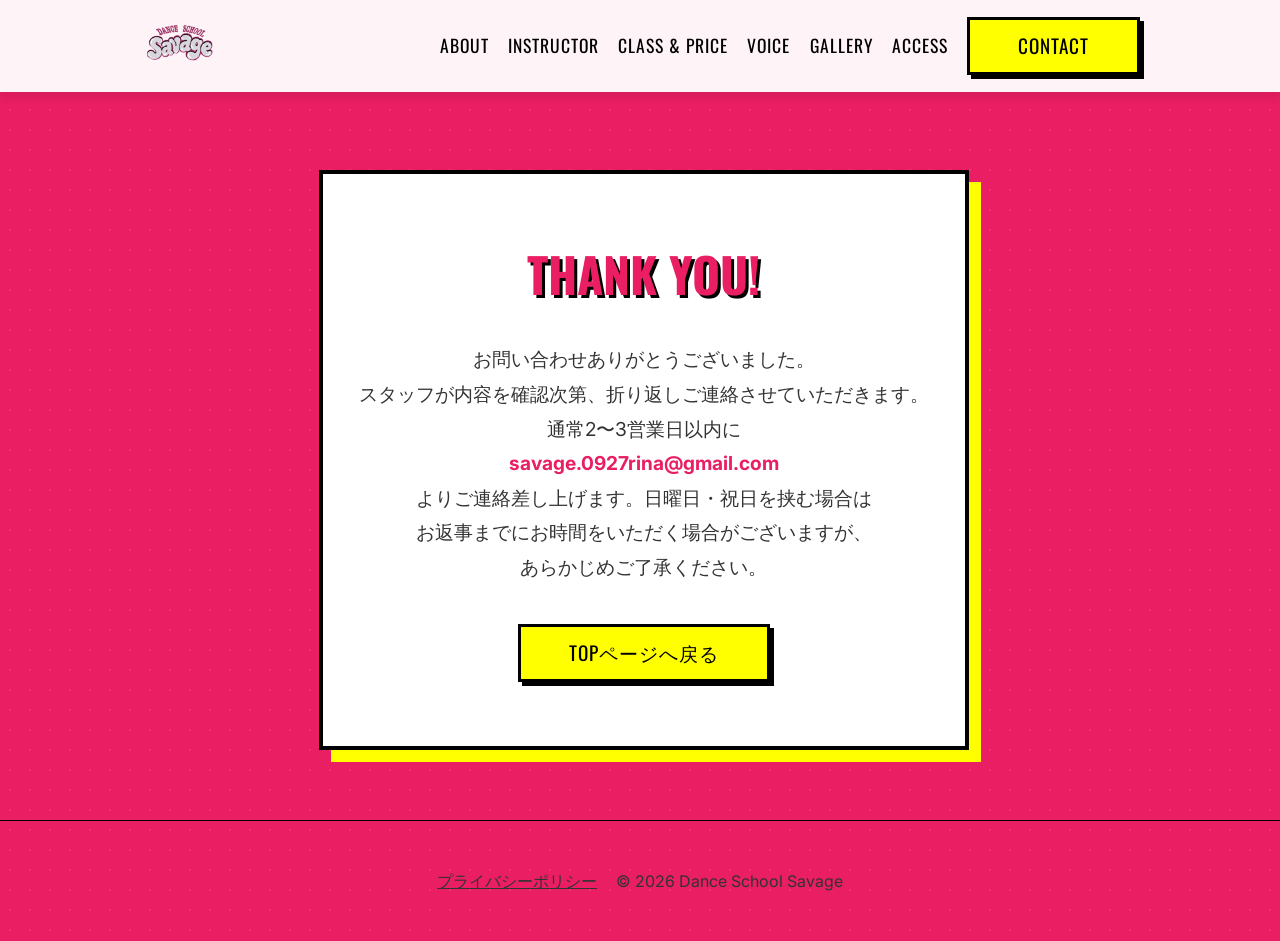
==== commit 6378bafd: "ガイドラインに基づく修正" ====
--- a/thanks.html
+++ b/thanks.html
@@ -6,6 +6,7 @@
     <meta name="viewport" content="width=device-width, initial-scale=1.0">
     <title>送信完了 | DANCE SCHOOL SAVAGE</title>
     <meta name="description" content="お問い合わせありがとうございます。内容を確認し、折り返しご連絡させていただきます。">
+    <meta name="robots" content="noindex">
 
     <!-- Fonts -->
     <link rel="preconnect" href="https://fonts.googleapis.com">
@@ -14,13 +15,13 @@
         rel="stylesheet">
 
     <!-- SEO & Icons -->
-    <link rel="icon" href="images/favicon.png" type="image/png">
-    <link rel="apple-touch-icon" href="images/favicon.webp">
+    <link rel="icon" href="assets/images/favicon.png" type="image/png">
+    <link rel="apple-touch-icon" href="assets/images/favicon.webp">
     <meta name="theme-color" content="#E91E63">
 
     <!-- Styles -->
-    <link rel="stylesheet" href="css/reset.css">
-    <link rel="stylesheet" href="css/style.css">
+    <link rel="stylesheet" href="assets/css/reset.css">
+    <link rel="stylesheet" href="assets/css/style.css">
     <style>
         .thanks-section {
             min-height: 80vh;
@@ -58,7 +59,7 @@
     <header class="header scrolled">
         <div class="container header-inner">
             <a href="/" class="logo">
-                <img src="images/logo.webp" alt="DANCE SCHOOL SAVAGE ロゴ" height="60" loading="lazy">
+                <img src="assets/images/logo.webp" alt="DANCE SCHOOL SAVAGE ロゴ" height="60" loading="lazy">
             </a>
             <nav class="nav">
                 <ul class="nav-list">
@@ -97,11 +98,11 @@
     <!-- Footer -->
     <footer class="footer">
         <div class="container">
-            <p>&copy; 2024 Dance School Savage</p>
+            <p><a href="privacy.html" style="color: inherit; text-decoration: underline; margin-right: 15px;">プライバシーポリシー</a> &copy; 2026 Dance School Savage</p>
         </div>
     </footer>
 
-    <script src="js/script.js"></script>
+    <script src="assets/js/script.js"></script>
 </body>
 
 </html>
--- a/assets/css/style.css
+++ b/assets/css/style.css
@@ -0,0 +1,1564 @@
+:root {
+    /* Colors - Pop/Street Theme */
+    --color-bg: #E91E63;
+    /* Hot Pink */
+    --color-bg-alt: #F48FB1;
+    /* Light Pink */
+    --color-text: #333333;
+    /* Dark Text for readability on white */
+    --color-text-light: #ffffff;
+    --color-primary: #FFFF00;
+    /* Yellow */
+    --color-secondary: #00E676;
+    /* Green Accent */
+    --color-accent: #000000;
+    --color-border: #000000;
+    --color-card-bg: #ffffff;
+
+    /* Fonts */
+    --font-heading: 'Oswald', sans-serif;
+    --font-body: 'Inter', sans-serif;
+
+    /* Spacing */
+    --spacing-sm: 0.5rem;
+    --spacing-md: 1rem;
+    --spacing-lg: 2rem;
+    --spacing-xl: 4rem;
+    --container-width: 1000px;
+}
+
+html {
+    scroll-behavior: smooth;
+}
+
+body {
+    background-color: var(--color-bg);
+    background-image: radial-gradient(circle, rgba(255, 255, 255, 0.1) 1px, transparent 1px);
+    background-size: 20px 20px;
+    color: var(--color-text);
+    font-family: var(--font-body);
+    overflow-x: hidden;
+}
+
+h1,
+h2,
+h3,
+h4,
+h5,
+h6 {
+    font-family: var(--font-heading);
+    text-transform: uppercase;
+    font-weight: 700;
+    color: var(--color-accent);
+}
+
+.container {
+    max-width: var(--container-width);
+    margin: 0 auto;
+    padding: 0 var(--spacing-md);
+}
+
+.section {
+    padding: var(--spacing-xl) 0;
+}
+
+/* Utilities */
+.text-primary {
+    color: var(--color-primary);
+}
+
+.text-highlight {
+    color: var(--color-primary);
+    text-shadow: 2px 2px 0px #000;
+}
+
+.text-center {
+    text-align: center;
+}
+
+.flex-center {
+    display: flex;
+    align-items: center;
+    justify-content: center;
+}
+
+/* Components */
+.btn {
+    display: inline-block;
+    padding: 0.8rem 2rem;
+    background-color: var(--color-primary);
+    border: 3px solid var(--color-border);
+    color: var(--color-accent);
+    font-family: var(--font-heading);
+    font-size: 1.1rem;
+    letter-spacing: 1px;
+    cursor: pointer;
+    transition: all 0.2s ease;
+    text-transform: uppercase;
+    box-shadow: 4px 4px 0px #000;
+}
+
+.btn:hover {
+    transform: translate(-2px, -2px);
+    box-shadow: 6px 6px 0px #000;
+    color: var(--color-accent);
+}
+
+.btn-filled {
+    background-color: var(--color-primary);
+    color: var(--color-accent);
+}
+
+.btn-filled:hover {
+    background-color: var(--color-accent);
+    color: var(--color-primary);
+}
+
+.btn-sm {
+    padding: 0.5rem 1.2rem;
+    font-size: 0.9rem;
+    box-shadow: 2px 2px 0px #000;
+}
+
+/* Header */
+.header {
+    position: fixed;
+    top: 0;
+    left: 0;
+    width: 100%;
+    z-index: 1000;
+    padding: 1.5rem 0;
+    transition: all 0.3s ease;
+    background: transparent;
+}
+
+.header.scrolled {
+    background: rgba(255, 255, 255, 0.95);
+    padding: 1rem 0;
+    box-shadow: 0 4px 10px rgba(0, 0, 0, 0.1);
+}
+
+.header-inner {
+    display: flex;
+    justify-content: space-between;
+    align-items: center;
+}
+
+.logo {
+    font-family: var(--font-heading);
+    font-size: 2rem;
+    font-weight: 700;
+    color: #fff;
+    text-shadow: 3px 3px 0 #000;
+    letter-spacing: 2px;
+}
+
+.header.scrolled .logo {
+    color: var(--color-bg);
+    text-shadow: none;
+}
+
+.nav-list {
+    display: flex;
+    align-items: center;
+    gap: 1.2rem;
+}
+
+.nav-link {
+    font-family: var(--font-heading);
+    font-size: 1.1rem;
+    text-transform: uppercase;
+    letter-spacing: 1px;
+    transition: color 0.3s;
+    color: #fff;
+    text-shadow: 2px 2px 0 rgba(0, 0, 0, 0.5);
+}
+
+.header.scrolled .nav-link {
+    color: var(--color-accent);
+    text-shadow: none;
+}
+
+.nav-link:hover {
+    color: var(--color-primary);
+}
+
+.header.scrolled .nav-link:hover {
+    color: var(--color-bg);
+}
+
+.mobile-menu-btn {
+    display: none;
+    background: none;
+    border: none;
+    cursor: pointer;
+    width: 30px;
+    height: 20px;
+    position: relative;
+    z-index: 1001;
+}
+
+.mobile-menu-btn span {
+    display: block;
+    width: 100%;
+    height: 3px;
+    background-color: #fff;
+    position: absolute;
+    transition: all 0.3s;
+    border: 1px solid #000;
+}
+
+.header.scrolled .mobile-menu-btn span {
+    background-color: #000;
+    border: none;
+}
+
+.mobile-menu-btn span:nth-child(1) {
+    top: 0;
+}
+
+.mobile-menu-btn span:nth-child(2) {
+    top: 50%;
+    transform: translateY(-50%);
+}
+
+.mobile-menu-btn span:nth-child(3) {
+    bottom: 0;
+}
+
+/* Hero Section */
+.hero {
+    position: relative;
+    height: 100vh;
+    display: flex;
+    align-items: center;
+    justify-content: center;
+    overflow: hidden;
+    padding-top: 80px;
+    background: var(--color-bg);
+}
+
+/* Dynamic abstract background */
+.hero-bg {
+    position: absolute;
+    top: 0;
+    left: 0;
+    width: 100%;
+    height: 100%;
+    /* Pop Background Pattern */
+    background-image:
+        repeating-linear-gradient(45deg, transparent, transparent 10px, rgba(255, 255, 255, 0.1) 10px, rgba(255, 255, 255, 0.1) 20px);
+    z-index: 0;
+}
+
+.hero-bg::after {
+    content: '';
+    position: absolute;
+    top: 0;
+    left: 0;
+    width: 100%;
+    height: 100%;
+    background-image: url("data:image/svg+xml,%3Csvg width='60' height='60' viewBox='0 0 60 60' xmlns='http://www.w3.org/2000/svg'%3E%3Cg fill='none' fill-rule='evenodd'%3E%3Cg fill='%23ffffff' fill-opacity='0.03'%3E%3Cpath d='M36 34v-4h-2v4h-4v2h4v4h2v-4h4v-2h-4zm0-30V0h-2v4h-4v2h4v4h2V6h4V4h-4zM6 34v-4H4v4H0v2h4v4h2v-4h4v-2H6zM6 4V0H4v4H0v2h4v4h2V6h4V4H6z'/%3E%3C/g%3E%3C/g%3E%3C/svg%3E");
+    opacity: 0.5;
+}
+
+.hero-content {
+    text-align: center;
+    z-index: 1;
+    background: rgba(255, 255, 255, 0.9);
+    padding: 3rem;
+    border: 4px solid #000;
+    box-shadow: 10px 10px 0px var(--color-primary);
+    transform: rotate(-2deg);
+}
+
+.hero-tagline {
+    font-family: var(--font-heading);
+    font-size: 1.5rem;
+    letter-spacing: 2px;
+    margin-bottom: 0.5rem;
+    color: var(--color-bg);
+    font-weight: bold;
+    opacity: 0;
+    animation: fadeInUp 0.8s ease forwards 0.2s;
+}
+
+.hero-title {
+    font-size: 5rem;
+    line-height: 0.9;
+    margin-bottom: 1rem;
+    color: #000;
+    text-shadow: none;
+    opacity: 0;
+    animation: fadeInUp 0.8s ease forwards 0.4s;
+}
+
+.text-stroke {
+    color: var(--color-bg);
+    -webkit-text-stroke: 0;
+    text-shadow: 3px 3px 0 #000;
+    position: relative;
+    display: inline-block;
+}
+
+/* Glitch effect on hover for the stroke text */
+.hero-sub {
+    font-size: 1.2rem;
+    color: #000;
+    margin-bottom: 2rem;
+    font-weight: bold;
+    letter-spacing: 2px;
+    font-family: var(--font-heading);
+    opacity: 0;
+    animation: fadeInUp 0.8s ease forwards 0.6s;
+}
+
+.hero-cta {
+    transform: rotate(2deg);
+    /* Counter rotate button */
+    opacity: 0;
+    animation: fadeInUp 0.8s ease forwards 0.8s;
+}
+
+.hero-note {
+    font-size: 0.8rem;
+    margin-top: 1rem;
+    color: var(--color-text-muted);
+}
+
+@keyframes fadeInUp {
+    from {
+        opacity: 0;
+        transform: translateY(30px);
+    }
+
+    to {
+        opacity: 1;
+        transform: translateY(0);
+    }
+}
+
+/* Section Styles */
+.section-title {
+    font-size: 3.5rem;
+    margin-bottom: 3rem;
+    position: relative;
+    display: inline-block;
+    /* Changed from table to inline-block for better padding control */
+    margin-left: auto;
+    /* Centering will be handled by parent text-center */
+    margin-right: auto;
+    color: #fff;
+    text-shadow: 4px 4px 0 #000, -1px -1px 0 #000;
+    transform: rotate(-3deg);
+    padding: 0.5rem 2rem;
+    /* Added horizontal padding to balance frame */
+    line-height: 1.2;
+    /* Adjusted line height */
+    z-index: 1;
+}
+
+.section-title::after {
+    display: none;
+}
+
+.section-title::before {
+    content: '';
+    position: absolute;
+    z-index: -1;
+    top: 50%;
+    left: 50%;
+    transform: translate(-50%, -50%);
+    width: 100%;
+    /* Match width to text + padding */
+    height: 100%;
+    /* Match height */
+    background: var(--color-primary);
+    box-shadow: 4px 4px 0 #000;
+    border: 2px solid #000;
+}
+
+/* Components */
+.btn {
+    display: inline-flex;
+    /* Use inline-flex for better centering */
+    align-items: center;
+    justify-content: center;
+    padding: 1rem 3rem;
+    /* More balanced padding */
+    background-color: var(--color-primary);
+    border: 3px solid var(--color-border);
+    color: var(--color-accent);
+    font-family: var(--font-heading);
+    font-size: 1.2rem;
+    /* Slightly larger text */
+    letter-spacing: 1px;
+    cursor: pointer;
+    transition: all 0.2s ease;
+    text-transform: uppercase;
+    box-shadow: 4px 4px 0px #000;
+    line-height: 1;
+    /* Fix vertical alignment */
+}
+
+/* About Section */
+.about-card {
+    background: #fff;
+    padding: 3rem;
+    border: 3px solid #000;
+    box-shadow: 8px 8px 0 #000;
+    max-width: 800px;
+    margin: 0 auto;
+}
+
+.about-content {
+    font-size: 1.1rem;
+    line-height: 2;
+}
+
+.lead-text {
+    font-size: 1.8rem;
+    font-weight: 700;
+    margin-bottom: 2rem;
+    font-family: var(--font-heading);
+    color: var(--color-bg);
+}
+
+.flyer-text {
+    text-align: left;
+    font-size: 1.1rem;
+    line-height: 1.8;
+}
+
+.flyer-text .highlight-message {
+    font-size: 1.3rem;
+    font-weight: bold;
+    color: var(--color-bg);
+    margin-top: 2rem;
+    text-align: center;
+    background: var(--color-secondary);
+    padding: 1rem;
+    border: 2px solid #000;
+    transform: rotate(-1deg);
+}
+
+.pop-box {
+    background: var(--color-secondary);
+    padding: 1.5rem;
+    border: 3px solid #000;
+    box-shadow: 6px 6px 0 #000;
+    transform: rotate(1deg);
+    margin-top: 2rem;
+    text-align: center;
+}
+
+.pop-box p {
+    font-size: 1.1rem;
+    line-height: 1.6;
+    color: #000;
+}
+
+.pop-box .highlight {
+    font-weight: bold;
+    color: var(--color-bg);
+}
+
+.divider {
+    border: 0;
+    height: 2px;
+    background: #eee;
+    margin: 2rem 0;
+}
+
+/* Info Grid */
+.info-grid {
+    display: grid;
+    grid-template-columns: repeat(2, 1fr);
+    gap: 2rem;
+}
+
+.info-box {
+    background: #fff;
+    border: 3px solid #000;
+    box-shadow: 6px 6px 0 #000;
+    padding: 2rem;
+    transition: all 0.3s ease;
+}
+
+.info-box:hover {
+    transform: translateY(-5px);
+    box-shadow: 8px 8px 0 #000;
+}
+
+.info-box h3 {
+    margin-bottom: 1rem;
+    border-bottom: 2px solid #eee;
+    padding-bottom: 0.5rem;
+    color: var(--color-bg);
+    display: flex;
+    align-items: center;
+    gap: 0.5rem;
+}
+
+.schedule-time {
+    font-size: 1.2rem;
+    font-weight: bold;
+}
+
+.schedule-time-detail {
+    font-size: 2rem;
+    font-family: var(--font-heading);
+    color: var(--color-bg);
+}
+
+.place-name {
+    font-size: 1.5rem;
+    font-weight: bold;
+}
+
+.place-addr {
+    color: #666;
+}
+
+.price-main {
+    font-size: 2.5rem;
+    font-family: var(--font-heading);
+    color: var(--color-bg);
+}
+
+.price-main .unit {
+    font-size: 1rem;
+    color: #333;
+}
+
+.price-note-small {
+    font-size: 0.8rem;
+    color: #666;
+    line-height: 1.4;
+    margin-top: 0.5rem;
+}
+
+/* Belongings */
+.belongings-container {
+    background: black;
+    color: white;
+    padding: 2rem;
+    border: 3px solid #fff;
+    margin-top: 3rem;
+    text-align: left;
+    display: block;
+    width: auto;
+    /* Allow auto width to respect margins */
+    max-width: 800px;
+    margin-left: auto;
+    margin-right: auto;
+    box-sizing: border-box;
+    /* Crucial for padding/border inclusion */
+}
+
+.belongings-container h3 {
+    color: var(--color-primary);
+    /* Yellow text for title */
+    border-bottom: 2px solid #fff;
+    margin-bottom: 1rem;
+    display: inline-block;
+}
+
+.belongings-list {
+    list-style: disc inside;
+    margin-top: 1rem;
+    font-size: 1.1rem;
+    word-break: break-word;
+    /* Prevent long text overflow */
+}
+
+/* Mobile adjustments for Belongings */
+@media (max-width: 768px) {
+    .belongings-container {
+        padding: 1.5rem;
+        width: 100%;
+        /* Ensure full width available */
+    }
+
+    .belongings-list {
+        font-size: 1rem;
+    }
+}
+
+/* Contact */
+/* Contact Section Refinements */
+.contact-wrapper {
+    display: grid;
+    grid-template-columns: repeat(auto-fit, minmax(280px, 1fr));
+    gap: 2rem;
+    max-width: 1000px;
+    margin: 0 auto;
+}
+
+.contact-card {
+    background: #fff;
+    padding: 2rem;
+    border: 3px solid #000;
+    box-shadow: 8px 8px 0 #000;
+}
+
+.contact-card h3 {
+    font-size: 1.5rem;
+    margin-bottom: 1.5rem;
+    border-bottom: 3px solid var(--color-primary);
+    display: inline-block;
+    padding-bottom: 0.5rem;
+}
+
+.line-content {
+    display: flex;
+    justify-content: center;
+    align-items: center;
+    min-height: 100px;
+    /* Ensure some height for balance */
+}
+
+/* Custom Button Styles for Contact */
+.btn-line-friend {
+    background-color: #FFEB3B;
+    color: #000;
+    font-weight: bold;
+    padding: 1rem 3rem;
+    font-size: 1.2rem;
+    width: 100%;
+    max-width: 250px;
+}
+
+.insta-card .btn {
+    padding: 1rem 1.5rem;
+    /* Reduce horizontal padding */
+    font-size: 1rem;
+    /* Slightly smaller font for long handle */
+    width: 100%;
+    /* Full width of container */
+    max-width: 100%;
+    /* Ensure it doesn't overflow */
+    box-sizing: border-box;
+    /* Include padding in width */
+    word-break: break-all;
+    /* Prevent overflow for very long text */
+}
+
+/* Base btn adjustments if needed */
+.btn {
+    white-space: nowrap;
+    /* Keep text on one line if possible */
+}
+
+/* For smaller screens, allow wrapping if absolutely necessary */
+@media (max-width: 480px) {
+    .insta-card .btn {
+        font-size: 0.9rem;
+        padding: 0.8rem 1rem;
+        white-space: normal;
+    }
+}
+
+.qr-placeholder {
+    background: #f0f0f0;
+    padding: 2rem;
+    border: 2px dashed #ccc;
+    margin-top: 1rem;
+}
+
+/* Access */
+.map-container {
+    border: 4px solid #fff;
+    box-shadow: 0 5px 15px rgba(0, 0, 0, 0.2);
+    margin-top: 1rem;
+}
+
+.small-text {
+    font-size: 0.9rem;
+    color: var(--color-text-muted);
+}
+
+.mb-2 {
+    margin-bottom: 2rem;
+}
+
+.mb-1 {
+    margin-bottom: 1rem;
+}
+
+.mt-2 {
+    margin-top: 2rem;
+}
+
+/* Contact Section */
+.btn-lg {
+    padding: 1rem 3rem;
+    font-size: 1.3rem;
+}
+
+/* Footer */
+.footer {
+    padding: 3rem 0;
+    border-top: 1px solid var(--color-border);
+    text-align: center;
+}
+
+.flex-column {
+    flex-direction: column;
+}
+
+.footer-copy {
+    font-size: 0.8rem;
+    color: var(--color-text-muted);
+}
+
+/* Scroll Animation classes */
+.fade-in {
+    opacity: 0;
+    transform: translateY(20px);
+    transition: opacity 0.6s ease-out, transform 0.6s ease-out;
+}
+
+.fade-in.visible {
+    opacity: 1;
+    transform: translateY(0);
+}
+
+/* Mobile Responsive */
+@media (max-width: 768px) {
+    .mobile-menu-btn {
+        display: block;
+    }
+
+    .info-grid {
+        grid-template-columns: 1fr;
+    }
+
+    .nav {
+        position: fixed;
+        top: 0;
+        right: -100%;
+        width: 100%;
+        height: 100vh;
+        background-color: var(--color-primary);
+        /* Yellow background for mobile menu */
+        transition: right 0.3s ease;
+        display: flex;
+        align-items: center;
+        justify-content: center;
+    }
+
+    .nav.active {
+        right: 0;
+    }
+
+    .nav-list {
+        flex-direction: column;
+        gap: 3rem;
+    }
+
+    .nav-link {
+        color: #000;
+        text-shadow: none;
+        font-size: 1.5rem;
+    }
+
+    .nav-link:hover {
+        color: #fff;
+    }
+
+    /* Hamburger color fix */
+    .mobile-menu-btn span {
+        background-color: #000;
+        border: none;
+    }
+
+    .hero {
+        height: 100dvh;
+        /* Dynamic viewport height for mobile */
+        padding-top: 0;
+        padding-bottom: 20px;
+        /* Shift content up slightly visually */
+    }
+
+    .hero-content {
+        padding: 1.5rem;
+        width: 90%;
+        /* Ensure it fits width-wise */
+    }
+
+    .hero-title {
+        font-size: 2.8rem;
+        margin-bottom: 0.5rem;
+    }
+
+    .hero-sub {
+        font-size: 1rem;
+        margin-bottom: 1.5rem;
+    }
+
+    .section-title {
+        font-size: 2.2rem;
+    }
+
+    .price-container {
+        padding: 1.5rem;
+    }
+
+    .price-item {
+        flex-direction: column;
+        align-items: flex-start;
+        gap: 0.5rem;
+    }
+
+    .price-value {
+        align-self: flex-end;
+    }
+}
+
+/* Schedule Table */
+.schedule-container {
+    margin-top: 2rem;
+    overflow-x: auto;
+    /* Allow horizontal scroll on small screens */
+}
+
+.schedule-title {
+    font-size: 2rem;
+    margin-bottom: 1rem;
+    color: var(--color-bg);
+}
+
+/* Class List (New Card Style) */
+.class-list {
+    display: flex;
+    flex-direction: column;
+    gap: 2rem;
+    max-width: 900px;
+    margin: 0 auto;
+}
+
+.class-card {
+    background: #fff;
+    border: 3px solid #000;
+    box-shadow: 8px 8px 0 #000;
+    padding: 0;
+    text-align: left;
+    transition: transform 0.3s ease, box-shadow 0.3s ease;
+}
+
+.class-card:hover {
+    transform: translateY(-5px);
+    box-shadow: 13px 13px 0 #000;
+}
+
+.class-header {
+    background: var(--color-primary);
+    padding: 1rem 1.5rem;
+    color: #000;
+    border-bottom: 3px solid #000;
+    display: flex;
+    justify-content: space-between;
+    align-items: center;
+    flex-wrap: wrap;
+    gap: 1rem;
+}
+
+.class-name {
+    font-family: var(--font-heading);
+    font-size: 1.5rem;
+    margin: 0;
+    letter-spacing: 1px;
+}
+
+.class-instructor {
+    font-size: 0.9rem;
+    font-weight: bold;
+    background: #000;
+    color: var(--color-primary);
+    padding: 0.3rem 0.8rem;
+    border-radius: 4px;
+}
+
+.class-info {
+    padding: 1.5rem;
+}
+
+.class-schedule {
+    display: flex;
+    gap: 1rem;
+    margin-bottom: 1rem;
+    flex-wrap: wrap;
+}
+
+.schedule-item,
+.target-age {
+    font-weight: bold;
+    font-size: 1.1rem;
+    background: #eee;
+    padding: 0.3rem 0.8rem;
+    border-left: 5px solid var(--color-primary);
+}
+
+.class-desc {
+    font-size: 1rem;
+    line-height: 1.8;
+    color: #333;
+}
+
+/* Responsive Class Card */
+@media (max-width: 768px) {
+    .class-header {
+        flex-direction: column;
+        align-items: flex-start;
+    }
+
+    .class-schedule {
+        flex-direction: column;
+        gap: 0.5rem;
+    }
+
+    .schedule-item,
+    .target-age {
+        /* width: 100%; removed to fix overflow */
+        display: block;
+    }
+}
+
+/* Location Box specific */
+.location-box {
+    max-width: 600px;
+    margin: 0 auto;
+}
+
+.location-box h3 {
+    border-bottom: 2px solid #000;
+    margin-bottom: 0.5rem;
+    padding-bottom: 0.5rem;
+}
+
+.place-name {
+    font-size: 1.8rem;
+    font-weight: 900;
+    color: var(--color-bg);
+    margin-bottom: 0.5rem;
+}
+
+.place-addr {
+    font-size: 1.2rem;
+    color: #333;
+}
+
+/* Price List Styling */
+.price-list {
+    list-style: none;
+    padding: 0;
+    margin: 0;
+}
+
+.price-list li {
+    display: flex;
+    justify-content: space-between;
+    align-items: baseline;
+    padding: 0.8rem 0;
+    border-bottom: 2px dashed #eee;
+}
+
+.price-list li:last-child {
+    border-bottom: none;
+}
+
+.price-label {
+    font-weight: bold;
+    font-size: 1.1rem;
+    color: #333;
+    text-align: left;
+}
+
+.price-value {
+    font-family: var(--font-heading);
+    font-size: 1.5rem;
+    color: var(--color-bg);
+    text-align: right;
+}
+
+.price-unit {
+    font-size: 0.9rem;
+    color: #666;
+    font-family: var(--font-body);
+}
+
+.price-box .box-content.text-left {
+    text-align: left;
+}
+
+.mt-1 {
+    margin-top: 1rem;
+}
+
+/* Responsive Table */
+@media (max-width: 768px) {
+
+    .price-list li {
+        flex-direction: column;
+        align-items: flex-start;
+        gap: 0.2rem;
+    }
+
+    .price-value {
+        width: 100%;
+        text-align: right;
+    }
+}
+
+/* Voice Section */
+/* Voice Section */
+.voice-grid {
+    display: grid;
+    grid-template-columns: repeat(3, 1fr);
+    gap: 2rem;
+    margin-top: 3rem;
+    width: 100%;
+}
+
+.voice-card {
+    background: #fff;
+    border: 3px solid #000;
+    box-shadow: 6px 6px 0 #000;
+    padding: 0;
+    height: 100%;
+    display: flex;
+    flex-direction: column;
+    text-align: left;
+    transition: all 0.3s ease;
+}
+
+.voice-card:hover {
+    transform: translateY(-5px);
+    box-shadow: 10px 10px 0 var(--color-primary);
+}
+
+.voice-header {
+    background: var(--color-bg);
+    padding: 1rem;
+    border-bottom: 3px solid #000;
+}
+
+.voice-name {
+    color: #fff;
+    font-size: 1.2rem;
+    margin: 0;
+    font-family: var(--font-heading);
+    border: none;
+    padding: 0;
+}
+
+.voice-body {
+    padding: 1.5rem;
+    flex-grow: 1;
+}
+
+.voice-body p {
+    font-size: 1rem;
+    line-height: 1.8;
+    margin-bottom: 0.5rem;
+}
+
+.voice-body p:last-child {
+    margin-bottom: 0;
+}
+
+
+
+.section-subtitle {
+    font-size: 1.2rem;
+    color: var(--color-bg);
+    font-weight: bold;
+    display: inline-block;
+    padding: 0.5rem 2rem;
+    border: 2px solid #000;
+    background: #fff;
+    box-shadow: 4px 4px 0 var(--color-primary);
+    transform: rotate(1deg);
+}
+
+/* Responsive Voice */
+@media (max-width: 900px) {
+    /* .voice-grid setting removed to keep grid layout */
+
+    .voice-card {
+        margin-bottom: 0;
+    }
+}
+
+/* Instructor Section */
+.instructor-wrapper {
+    display: flex;
+    flex-direction: column;
+    align-items: center;
+    gap: 3rem;
+    max-width: 1000px;
+    margin: 0 auto;
+}
+
+.instructor-photos {
+    display: flex;
+    justify-content: center;
+    gap: 3rem;
+    flex-wrap: wrap;
+    position: relative;
+    z-index: 10;
+}
+
+.photo-card {
+    background: #fff;
+    padding: 1rem 1rem 1rem 1rem;
+    box-shadow: 0 4px 6px rgba(0, 0, 0, 0.3);
+    border: 1px solid #ddd;
+    width: 380px;
+    /* Increased size */
+    transition: transform 0.3s ease;
+    text-align: center;
+}
+
+.photo-card img {
+    width: 100%;
+    height: auto;
+    display: block;
+    aspect-ratio: 4/3;
+    object-fit: cover;
+    filter: grayscale(20%);
+    transition: filter 0.3s ease;
+    margin-bottom: 1rem;
+    border: 1px solid #eee;
+}
+
+.photo-name {
+    font-family: var(--font-heading);
+    font-size: 2.5rem;
+    color: var(--color-bg);
+    margin: 0.5rem 0 0.5rem 0;
+    /* Added margin for name */
+    transform: rotate(-2deg);
+    text-shadow: 2px 2px 0px rgba(0, 0, 0, 0.1);
+}
+
+.photo-genre {
+    font-size: 1rem;
+    font-weight: bold;
+    color: #000;
+    background: var(--color-primary);
+    padding: 0.3rem 0.8rem;
+    display: inline-block;
+    transform: skew(-10deg);
+    box-shadow: 2px 2px 0 rgba(0, 0, 0, 0.2);
+    margin-bottom: 0.5rem;
+}
+
+.photo-card:hover {
+    transform: scale(1.05) rotate(0deg) !important;
+    z-index: 20;
+    box-shadow: 0 10px 20px rgba(0, 0, 0, 0.4);
+}
+
+.photo-card:hover img {
+    filter: grayscale(0%);
+}
+
+.photo-1 {
+    transform: rotate(-3deg);
+}
+
+.photo-2 {
+    transform: rotate(3deg);
+}
+
+.instructor-content {
+    background: #fff !important;
+    /* Overwrite pop-box standard color if needed, or keep standard */
+    padding: 3rem;
+    border: 3px solid #000;
+    box-shadow: 8px 8px 0 var(--color-primary);
+    transform: rotate(-1deg);
+    width: 100%;
+    max-width: 900px;
+}
+
+
+
+.instructor-message {
+    text-align: center;
+    font-size: 1.1rem;
+    line-height: 2.2;
+}
+
+.instructor-message p {
+    margin-bottom: 1.5rem;
+}
+
+.highlight-text {
+    font-size: 1.4rem;
+    font-weight: bold;
+    color: var(--color-bg);
+    margin: 2rem 0;
+    font-family: var(--font-heading);
+}
+
+.sp-br {
+    display: none;
+}
+
+/* Responsive Instructor */
+@media (max-width: 900px) {
+    .instructor-photos {
+        gap: 2rem;
+        flex-direction: column;
+        align-items: center;
+    }
+
+    .photo-card {
+        width: 90%;
+        max-width: 380px;
+    }
+
+    .photo-1,
+    .photo-2 {
+        transform: rotate(0deg);
+        /* Reset rotation on mobile for cleaner look */
+        margin-bottom: 1rem;
+    }
+
+    .instructor-content {
+        transform: none;
+        width: auto;
+        margin: 0 1rem;
+    }
+}
+
+/* Gallery Section */
+.gallery-grid {
+    display: grid;
+    grid-template-columns: repeat(3, 1fr);
+    gap: 2rem;
+    padding: 0 1rem;
+    max-width: 1000px;
+    margin: 3rem auto 0 auto;
+}
+
+.gallery-item {
+    position: relative;
+    background: #fff;
+    padding: 0.8rem;
+    box-shadow: 4px 4px 0 rgba(0, 0, 0, 0.2);
+    border: 3px solid #000;
+    transition: all 0.3s ease;
+    cursor: pointer;
+}
+
+.gallery-item img {
+    width: 100%;
+    aspect-ratio: 1 / 1;
+    object-fit: cover;
+    display: block;
+    filter: sepia(0.2);
+    transition: all 0.5s ease;
+}
+
+/* Hover Effects */
+.gallery-item:hover {
+    transform: scale(1.05) rotate(0deg) !important;
+    z-index: 10;
+    box-shadow: 8px 8px 0 var(--color-primary);
+}
+
+.gallery-item:hover img {
+    filter: none;
+}
+
+/* Random Rotation for Scrapbook feel */
+.gallery-item:nth-child(odd) {
+    transform: rotate(2deg);
+}
+
+.gallery-item:nth-child(even) {
+    transform: rotate(-1.5deg);
+}
+
+.gallery-item:nth-child(3n) {
+    transform: rotate(1deg);
+}
+
+/* Responsive Gallery */
+@media (max-width: 900px) {
+    .gallery-grid {
+        grid-template-columns: repeat(2, 1fr);
+        gap: 1.5rem;
+    }
+}
+
+@media (max-width: 768px) {
+
+
+
+
+    .instructor-content {
+        padding: 1.5rem;
+    }
+
+    .instructor-profiles {
+        flex-direction: column;
+        gap: 1.5rem;
+    }
+
+    .profile-name {
+        font-size: 1.8rem;
+    }
+
+    .sp-br {
+        display: block;
+    }
+
+    .voice-grid {
+        grid-template-columns: 1fr;
+    }
+
+    .voice-card {
+        margin-bottom: 0;
+    }
+}
+
+/* Contact Form Styles */
+.contact-form-container {
+    max-width: 800px;
+    margin: 4rem auto 0;
+    background: #fff;
+    padding: 3rem;
+    border: 4px solid #000;
+    box-shadow: 10px 10px 0px #000;
+    text-align: left;
+}
+
+.contact-form-title {
+    font-family: var(--font-heading);
+    font-size: 2rem;
+    margin-bottom: 2rem;
+    text-align: center;
+    color: var(--color-bg);
+}
+
+.form-group {
+    margin-bottom: 1.5rem;
+}
+
+.form-group label {
+    display: block;
+    font-family: var(--font-heading);
+    font-size: 1.1rem;
+    margin-bottom: 0.5rem;
+    text-transform: uppercase;
+}
+
+.form-control {
+    width: 100%;
+    padding: 1rem;
+    font-family: var(--font-body);
+    font-size: 1rem;
+    border: 3px solid #000;
+    background: #f9f9f9;
+    transition: all 0.2s;
+    border-radius: 0;
+    display: block;
+    box-sizing: border-box;
+}
+
+.form-control:focus {
+    outline: none;
+    background: #fff;
+    box-shadow: 4px 4px 0px var(--color-primary);
+    transform: translate(-2px, -2px);
+}
+
+select.form-control {
+    appearance: none;
+    background-image: url("data:image/svg+xml,%3Csvg xmlns='http://www.w3.org/2000/svg' width='24' height='24' viewBox='0 0 24 24' fill='none' stroke='black' stroke-width='3' stroke-linecap='round' stroke-linejoin='round'%3E%3Cpolyline points='6 9 12 15 18 9'%3E%3C/polyline%3E%3C/svg%3E");
+    background-repeat: no-repeat;
+    background-position: right 1rem center;
+    background-size: 1.2rem;
+    padding-right: 3rem;
+}
+
+.form-note {
+    font-size: 0.85rem;
+    color: #666;
+    margin-bottom: 1.5rem;
+    line-height: 1.6;
+    border-left: 4px solid var(--color-primary);
+    padding-left: 1rem;
+}
+
+.form-btn-wrapper {
+    text-align: center;
+    margin-top: 2rem;
+}
+
+.form-btn-wrapper .btn {
+    width: 100%;
+    max-width: 400px;
+}
+
+@media (max-width: 768px) {
+    .contact-form-container {
+        padding: 2rem 1.5rem;
+        margin-top: 3rem;
+        width: 100%;
+        box-sizing: border-box;
+    }
+}
+
+/* SNS Section Styles */
+.sns-container {
+    display: flex;
+    justify-content: center;
+    gap: 2rem;
+    margin-top: 3rem;
+    flex-wrap: wrap;
+}
+
+.sns-card {
+    display: flex;
+    flex-direction: column;
+    align-items: center;
+    padding: 2rem;
+    border: 4px solid #000;
+    box-shadow: 8px 8px 0 #000;
+    transition: all 0.2s ease;
+    text-decoration: none;
+    color: #fff;
+    width: 280px;
+    text-align: center;
+}
+
+.sns-card:hover {
+    transform: translate(-4px, -4px);
+    box-shadow: 12px 12px 0 #000;
+}
+
+.sns-card.line {
+    background-color: #06C755;
+}
+
+.sns-card.instagram {
+    background: linear-gradient(45deg, #f09433 0%, #e6683c 25%, #dc2743 50%, #cc2366 75%, #bc1888 100%);
+}
+
+.sns-icon {
+    font-family: var(--font-heading);
+    font-size: 2rem;
+    font-weight: 700;
+    margin-bottom: 0.5rem;
+    letter-spacing: 2px;
+}
+
+.sns-text {
+    font-size: 1rem;
+    font-weight: 700;
+}
+
+.contact-email {
+    margin-top: 4rem;
+    font-family: var(--font-heading);
+}
+
+.contact-email p {
+    font-size: 1.2rem;
+    margin-bottom: 0.5rem;
+    color: #fff;
+    text-shadow: 2px 2px 0 #000;
+}
+
+.email-links {
+    display: flex;
+    flex-direction: column;
+    gap: 0.5rem;
+}
+
+.email-links a {
+    color: #fff;
+    font-size: 1.1rem;
+    text-decoration: underline;
+}
+
+.section-alt {
+    padding-bottom: var(--spacing-xl);
+}
+
+
+@media (max-width: 768px) {
+    .sns-card {
+        width: 100%;
+        max-width: 400px;
+        padding: 1.5rem;
+    }
+}
+
+/* Form Enhanced Styles */
+.required-badge {
+    background: var(--color-bg);
+    color: #fff;
+    font-size: 0.75rem;
+    padding: 0.1rem 0.4rem;
+    margin-left: 0.5rem;
+    vertical-align: middle;
+    font-family: var(--font-body);
+    font-weight: bold;
+    border-radius: 2px;
+}
+
+.radio-group {
+    display: flex;
+    flex-wrap: wrap;
+    gap: 1.5rem;
+    margin-top: 0.5rem;
+}
+
+.radio-item {
+    display: flex;
+    align-items: center;
+    cursor: pointer;
+    font-size: 1rem;
+}
+
+.radio-item input[type="radio"] {
+    margin: 0;
+    margin-right: 0.5rem;
+    width: 20px;
+    height: 20px;
+    cursor: pointer;
+    accent-color: var(--color-bg);
+}
+
+.privacy-policy {
+    font-size: 0.85rem;
+    line-height: 1.6;
+    margin: 2rem 0;
+    padding: 1rem;
+    background: #e9e9e9;
+    border: 3px solid #000;
+    text-align: left;
+}
+
+@media (max-width: 768px) {
+    .radio-group {
+        flex-direction: column;
+        gap: 0.8rem;
+    }
+}
+
+
+@media (max-width: 768px) {
+    .sns-card {
+        width: 100%;
+        max-width: 400px;
+        padding: 1.5rem;
+    }
+}
